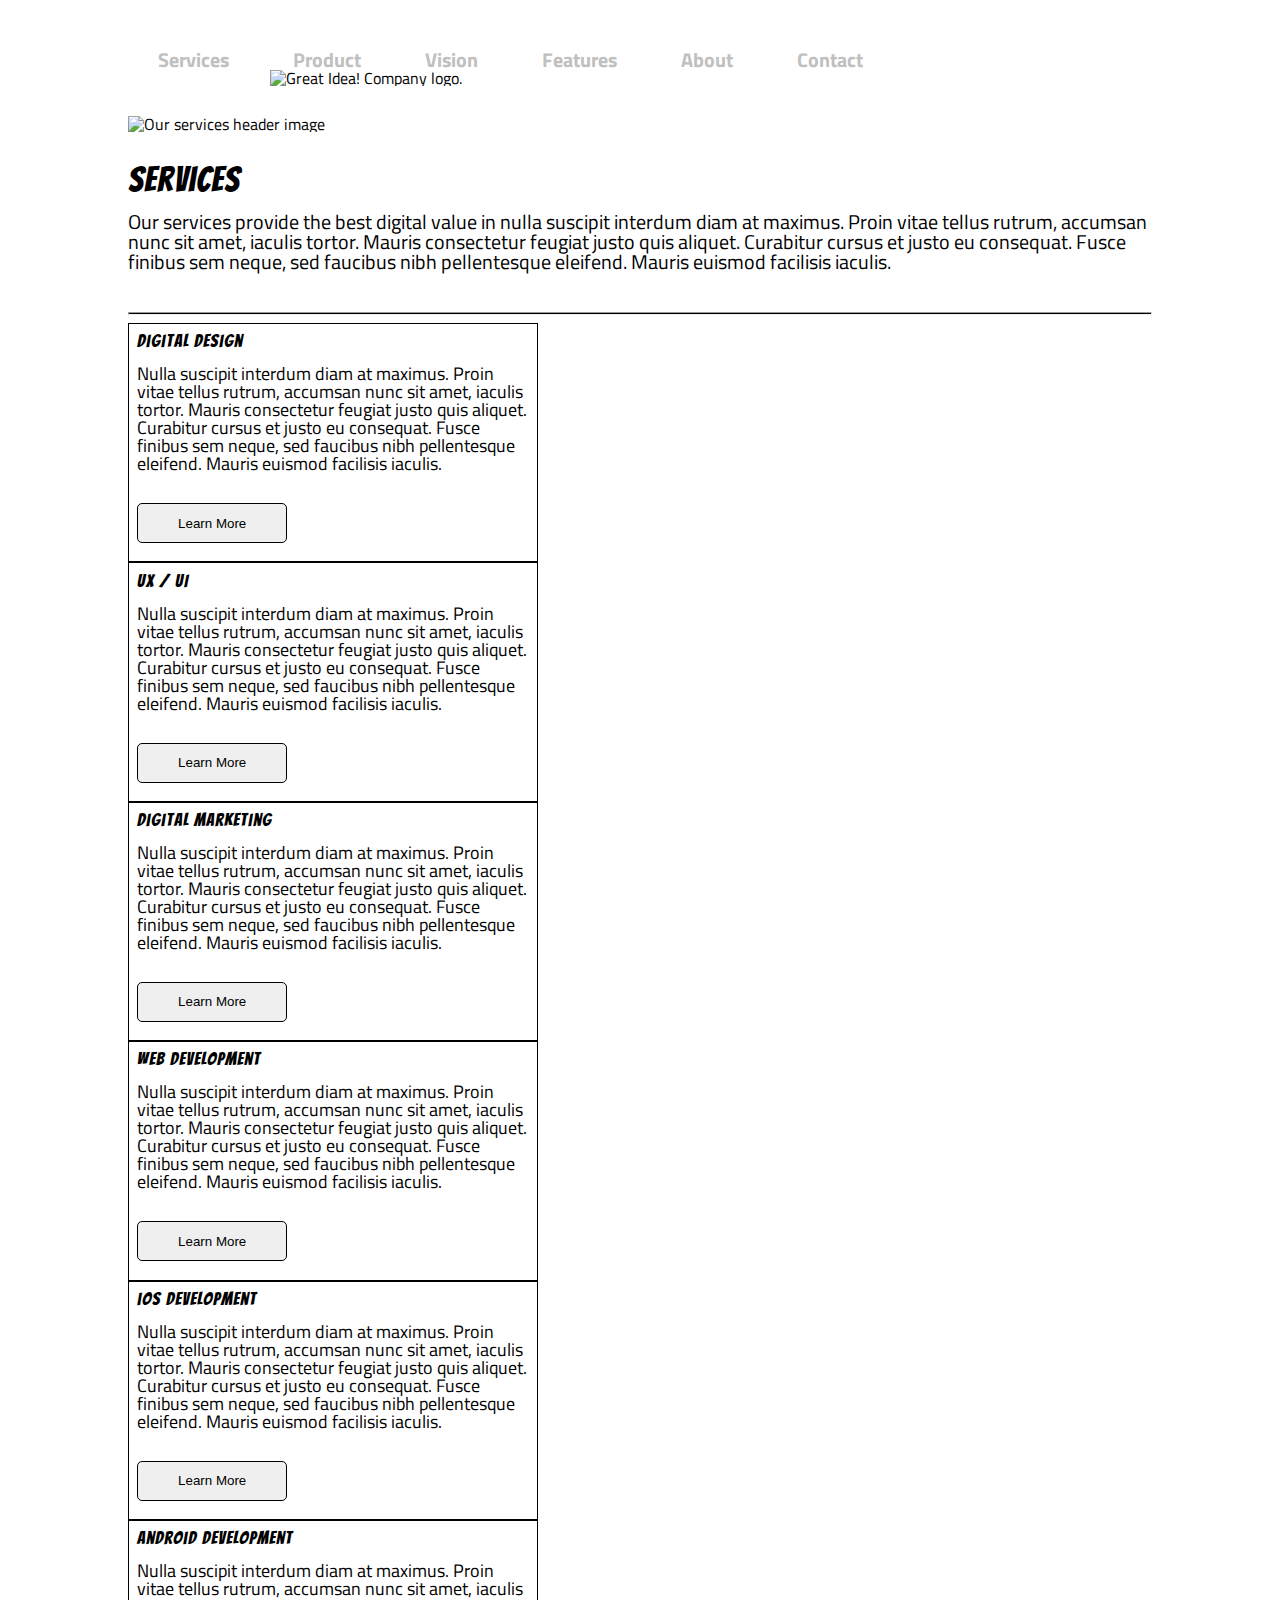
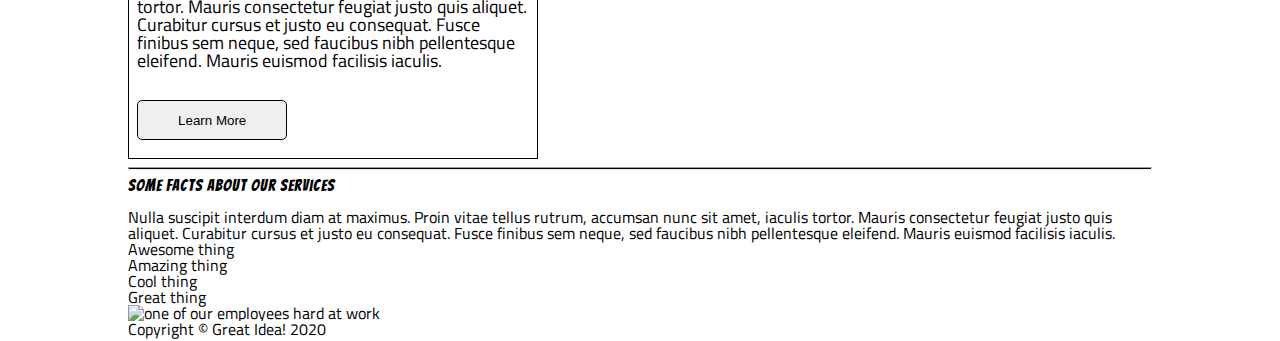
==== great-idea/services.html @ 564d316a "started services page, needs some improvements" ====
<!doctype html>

<html lang="en">

<head>
  <meta charset="utf-8">

  <title>Great Idea! - Services</title>

  <link href="https://fonts.googleapis.com/css?family=Bangers|Titillium+Web" rel="stylesheet">
  <link rel="stylesheet" href="css/services.css">

  <!--[if lt IE 9]>
    <script src="https://cdnjs.cloudflare.com/ajax/libs/html5shiv/3.7.3/html5shiv.js"></script>
  <![endif]-->
</head>

<body>
  <div class="container">
    <header>

      <head>
        <nav class="navbar">
          <nav class="navbar">
            <div class="nav-links">
              <a class="nav-item" href="#services">Services</a>
              <a class="nav-item" href="#product">Product</a>
              <a class="nav-item" href="#vision">Vision</a>
              <a class="nav-item" href="#features">Features</a>
              <a class="nav-item" href="#about">About</a>
              <a class="nav-item" href="#contact">Contact</a>
            </div>
            <img class="logo" src="img/logo.png" alt="Great Idea! Company logo.">
          </nav>
        </nav>
      </head>

      <main>
        <div class="main-picture">
          <img class="services-header-img" src="img/services-header.jpg" alt="Our services header image">
        </div>

        <div class="presentation">
          <h1>Services</h1>
          <p>Our services provide the best digital value in nulla suscipit interdum diam at maximus. Proin vitae tellus
            rutrum, accumsan nunc sit amet, iaculis tortor. Mauris consectetur feugiat justo quis aliquet. Curabitur
            cursus et justo eu consequat. Fusce finibus sem neque, sed faucibus nibh pellentesque eleifend. Mauris
            euismod facilisis iaculis.
        </div>
      </main>
    </header>

    <hr>

    <section class="main-information">
      <div class="services">
        <div class="digital-design">
          <h2>Digital Design</h2>
          <p>Nulla suscipit interdum diam at maximus. Proin vitae tellus rutrum, accumsan nunc sit amet, iaculis tortor.
            Mauris consectetur feugiat justo quis aliquet. Curabitur cursus et justo eu consequat. Fusce finibus sem
            neque, sed faucibus nibh pellentesque
            eleifend. Mauris euismod facilisis iaculis.</p>
          <button>Learn More</button>
        </div>

        <div class="ux-ui">
          <h2>UX / UI</h2>
          <p>Nulla suscipit interdum diam at maximus. Proin vitae tellus rutrum, accumsan nunc sit amet, iaculis tortor.
            Mauris consectetur feugiat justo quis aliquet. Curabitur cursus et justo eu consequat. Fusce finibus sem
            neque, sed faucibus nibh pellentesque
            eleifend. Mauris euismod facilisis iaculis.</p>
          <button>Learn More</button>
        </div>

        <div class="digital-marketing">
          <h2>Digital Marketing</h2>
          <p>Nulla suscipit interdum diam at maximus. Proin vitae tellus rutrum, accumsan nunc sit amet, iaculis tortor.
            Mauris consectetur feugiat justo quis aliquet. Curabitur cursus et justo eu consequat. Fusce finibus sem
            neque, sed faucibus nibh pellentesque
            eleifend. Mauris euismod facilisis iaculis.</p>
          <button>Learn More</button>
        </div>

        <div class="web-development">
          <h2>Web Development</h2>
          <p>Nulla suscipit interdum diam at maximus. Proin vitae tellus rutrum, accumsan nunc sit amet, iaculis tortor.
            Mauris consectetur feugiat justo quis aliquet. Curabitur cursus et justo eu consequat. Fusce finibus sem
            neque, sed faucibus nibh pellentesque
            eleifend. Mauris euismod facilisis iaculis.</p>
          <button>Learn More</button>
        </div>

        <div class="ios-development">
          <h2>iOS Development</h2>
          <p>Nulla suscipit interdum diam at maximus. Proin vitae tellus rutrum, accumsan nunc sit amet, iaculis tortor.
            Mauris consectetur feugiat justo quis aliquet. Curabitur cursus et justo eu consequat. Fusce finibus sem
            neque, sed faucibus nibh pellentesque
            eleifend. Mauris euismod facilisis iaculis.</p>
          <button>Learn More</button>
        </div>

        <div class="android-development">
          <h2>Android Development</h2>
          <p>Nulla suscipit interdum diam at maximus. Proin vitae tellus rutrum, accumsan nunc sit amet, iaculis tortor.
            Mauris consectetur feugiat justo quis aliquet. Curabitur cursus et justo eu consequat. Fusce finibus sem
            neque, sed faucibus nibh pellentesque
            eleifend. Mauris euismod facilisis iaculis.</p>
          <button>Learn More</button>
        </div>
      </div>
    </section>
    <hr>

    <section class="more-info">
      <div class="facts">
        <h2>Some Facts About Our Services</h2>
        <p>Nulla suscipit interdum diam at maximus. Proin vitae tellus rutrum, accumsan nunc sit amet, iaculis tortor.
          Mauris consectetur feugiat justo quis aliquet. Curabitur cursus et justo eu consequat. Fusce finibus sem
          neque, sed faucibus nibh pellentesque
          eleifend. Mauris euismod facilisis iaculis.</p>
        <ol>
          <li>Awesome thing</li>
          <li>Amazing thing</li>
          <li>Cool thing</li>
          <li>Great thing</li>
        </ol>
      </div>
      <img class="services-info-img" src="img/services-info.png" alt="one of our employees hard at work">
    </section>

    <footer>
      <p class="copyright">Copyright &copy; Great Idea! 2020</p>
    </footer>

  </div>

</body>

</html>
---- great-idea/css/services.css ----
/* http://meyerweb.com/eric/tools/css/reset/ 
   v2.0 | 20110126
   License: none (public domain)
*/

html, body, div, span, applet, object, iframe,
h1, h2, h3, h4, h5, h6, p, blockquote, pre,
a, abbr, acronym, address, big, cite, code,
del, dfn, em, img, ins, kbd, q, s, samp,
small, strike, strong, sub, sup, tt, var,
b, u, i, center,
dl, dt, dd, ol, ul, li,
fieldset, form, label, legend,
table, caption, tbody, tfoot, thead, tr, th, td,
article, aside, canvas, details, embed, 
figure, figcaption, footer, header, hgroup, 
menu, nav, output, ruby, section, summary,
time, mark, audio, video {
	margin: 0;
	padding: 0;
	border: 0;
	font-size: 100%;
	font: inherit;
	vertical-align: baseline;
}
/* HTML5 display-role reset for older browsers */
article, aside, details, figcaption, figure, 
footer, header, hgroup, menu, nav, section {
	display: block;
}
body {
	line-height: 1;
}
ol, ul {
	list-style: none;
}
blockquote, q {
	quotes: none;
}
blockquote:before, blockquote:after,
q:before, q:after {
	content: '';
	content: none;
}
table {
	border-collapse: collapse;
	border-spacing: 0;
}

/* Set every element's box-sizing to border-box */
* {
    box-sizing: border-box;
}

html, body {
    height: 100%;
    font-family: 'Titillium Web', sans-serif;
}

h1, h2, h3, h4, h5 {
    font-family: 'Bangers', cursive;
    letter-spacing: 1px;
    margin-bottom: 15px;
}

/* Copy and paste your work from yesterday here and start to refactor into flexbox */

.container {
	width: 80%;
	margin: 50px auto;
}

/* Navbar Style */

nav.navbar {
	display: flex;
	justify-content: space-between;
	flex-flow: wrap;
}

nav.navbar .nav-links .nav-item{
	margin: 10px 30px;
	text-decoration: none;
	color: #C0C0C0;
	font-size: 20px;
	font-weight: bold;
}

nav.navbar .nav-links .nav-item:hover {
	color: #000000;
}

div.main-picture img.services-header-img{
    display: flex;
    width: 100%;
    margin: 30px 0;
}

nav.navbar img.logo {
    margin: 0 0 0 142px;
}
div.presentation{
    margin-bottom: 40px;
}
div.presentation h1{
    font-size: 35px;
}

div.presentation p{
    font-size: 20px;
}

hr {
	height: 3px;
	background-color: #000000;
}


section.main-information h2, section.main-information p {
    font-size: 18px;
}

.digital-design, .digital-marketing, .ux-ui, .web-development, .ios-development, .android-development {
    border: 1px solid #000000;
    padding: 2%;
}

section.main-information button {
    height: 40px;
    width: 150px;
    border-radius: 5px;
    border: 1px solid #000000;
    margin: 30px 0 10px 0;
}

div.services {
    display: flex;
    flex-flow: row wrap;
    width: 40%;
}
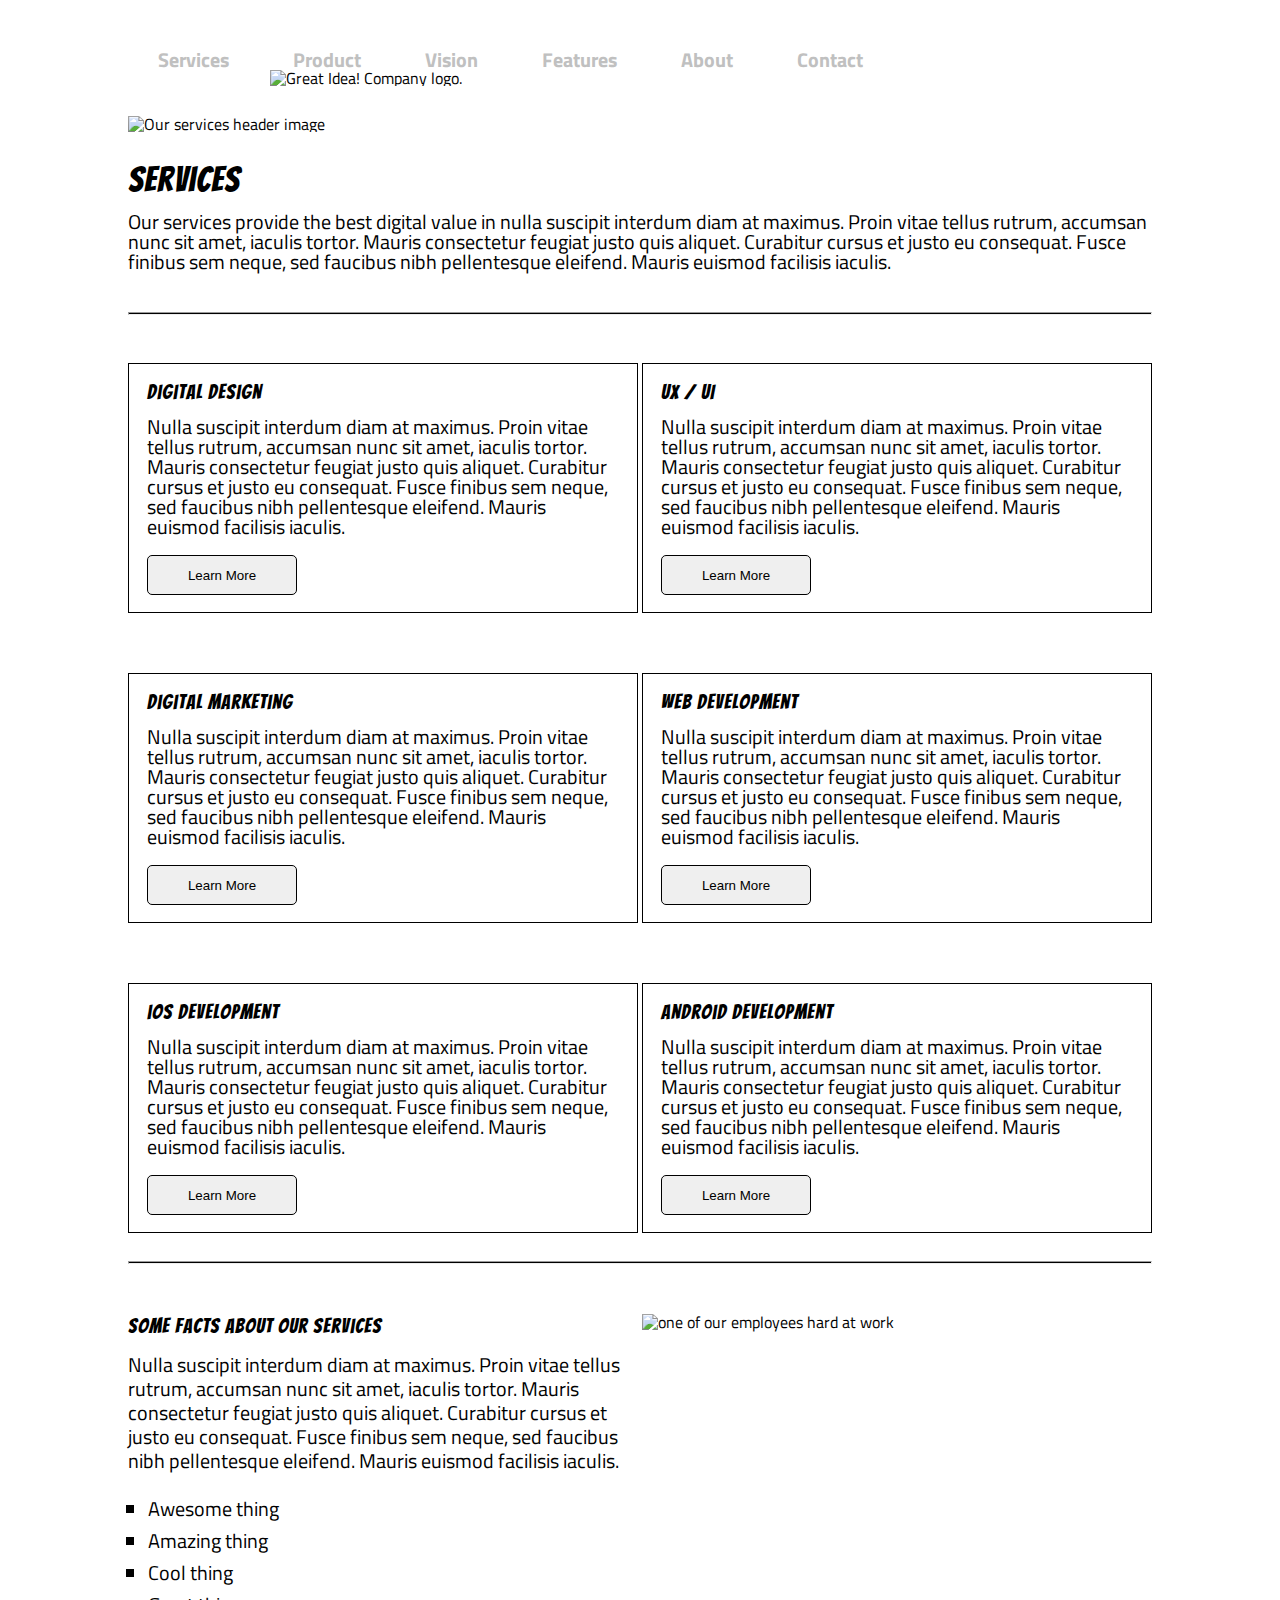
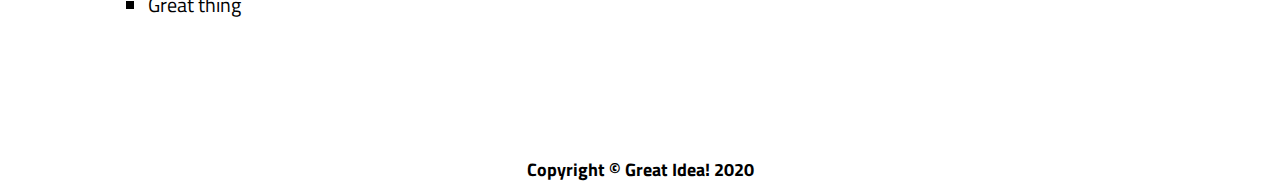
==== commit ef0a786e: "services page is complete" ====
--- a/great-idea/services.html
+++ b/great-idea/services.html
@@ -23,11 +23,11 @@
         <nav class="navbar">
           <nav class="navbar">
             <div class="nav-links">
-              <a class="nav-item" href="#services">Services</a>
+              <a class="nav-item" href="./services.html">Services</a>
               <a class="nav-item" href="#product">Product</a>
               <a class="nav-item" href="#vision">Vision</a>
               <a class="nav-item" href="#features">Features</a>
-              <a class="nav-item" href="#about">About</a>
+              <a class="nav-item" href="./index.html">About</a>
               <a class="nav-item" href="#contact">Contact</a>
             </div>
             <img class="logo" src="img/logo.png" alt="Great Idea! Company logo.">
--- a/great-idea/css/services.css
+++ b/great-idea/css/services.css
@@ -97,7 +97,8 @@
 }
 
 nav.navbar img.logo {
-    margin: 0 0 0 142px;
+	margin: 0 0 0 142px;
+	/* width: 20%; */
 }
 div.presentation{
     margin-bottom: 40px;
@@ -117,12 +118,16 @@
 
 
 section.main-information h2, section.main-information p {
-    font-size: 18px;
+    font-size: 20px;
 }
 
 .digital-design, .digital-marketing, .ux-ui, .web-development, .ios-development, .android-development {
     border: 1px solid #000000;
-    padding: 2%;
+	/* padding: 2%; */
+	height: 250px;
+	width: 510px;
+	margin: 40px 0 20px 0;
+	padding: 18px;
 }
 
 section.main-information button {
@@ -130,11 +135,53 @@
     width: 150px;
     border-radius: 5px;
     border: 1px solid #000000;
-    margin: 30px 0 10px 0;
+    margin: 18px 0 15px 0;
 }
+
+section.main-information button:hover {
+	background: #000000;
+	color: #ffffff;
+}
+
 
 div.services {
     display: flex;
-    flex-flow: row wrap;
-    width: 40%;
+	flex-flow: row wrap;
+	/* width: 50%; */
+	justify-content: space-between;
+}
+
+/* Section: "More-Info" */
+
+section.more-info {
+	display: flex;
+	justify-content: space-between;
+	margin: 50px 0 70px 0;
+}
+
+section.more-info div.facts {
+	width: 500px;
+}
+
+section.more-info div.facts h2, section.more-info div.facts p {
+	font-size: 20px;
+	line-height: 1.5rem;
+}
+
+section.more-info div.facts ol {
+	list-style: square;
+	font-size: 20px;
+	margin: 20px;
+	line-height: 2rem;
+}
+
+section.more-info img.services-info-img {
+	width: 510px;
+}
+
+footer p.copyright {
+	text-align: center;
+	font-size: 18px;
+	font-weight: bold;
+	margin: 120px 0 80px 0;
 }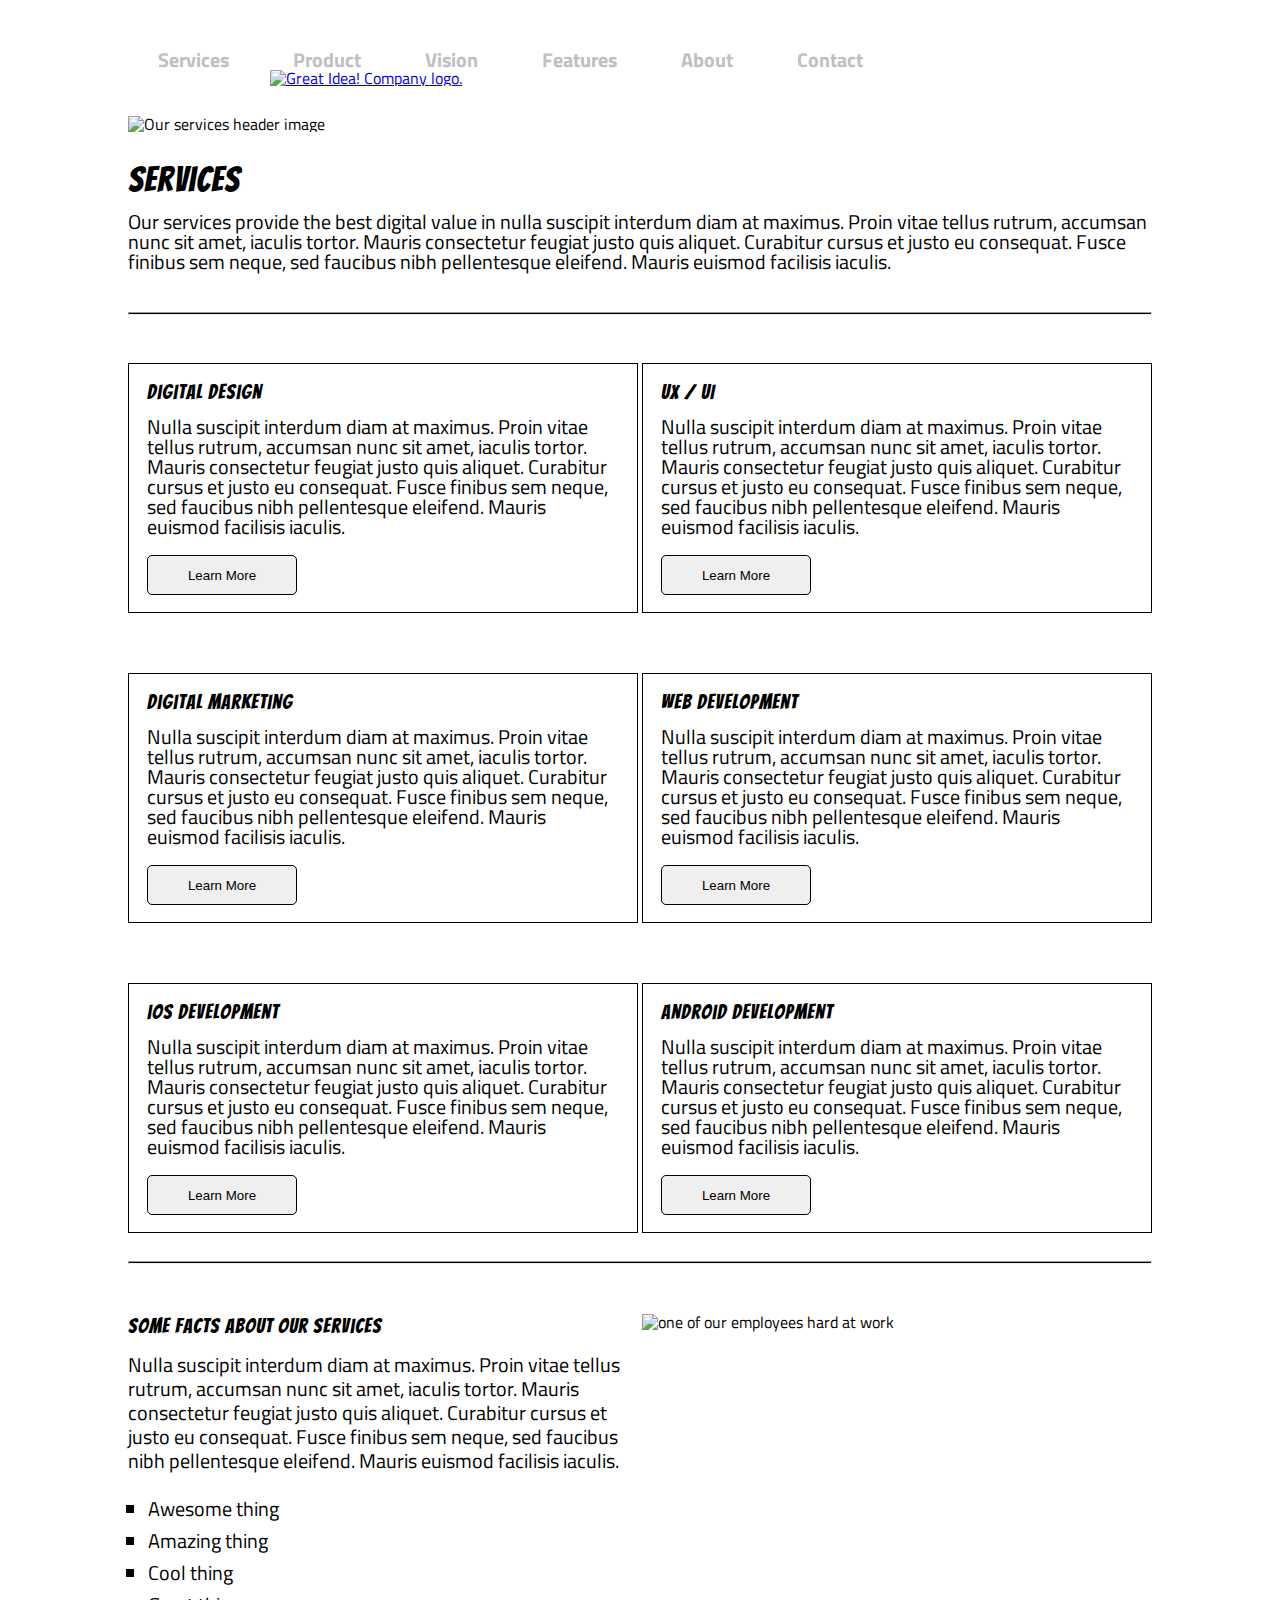
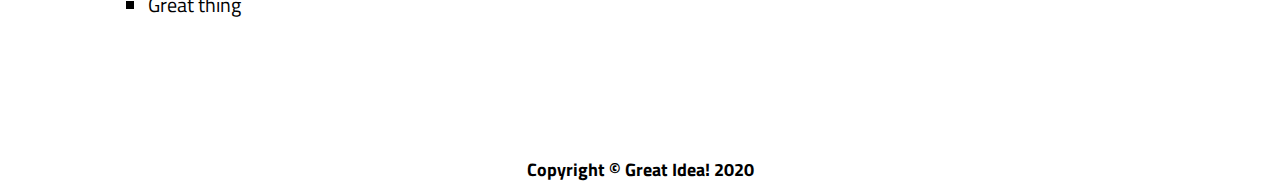
==== commit cbeb2b3f: "connected index.html to logo" ====
--- a/great-idea/services.html
+++ b/great-idea/services.html
@@ -27,10 +27,10 @@
               <a class="nav-item" href="#product">Product</a>
               <a class="nav-item" href="#vision">Vision</a>
               <a class="nav-item" href="#features">Features</a>
-              <a class="nav-item" href="./index.html">About</a>
+              <a class="nav-item" href="#about">About</a>
               <a class="nav-item" href="#contact">Contact</a>
             </div>
-            <img class="logo" src="img/logo.png" alt="Great Idea! Company logo.">
+           <a href="./index.html"><img class="logo" src="img/logo.png" alt="Great Idea! Company logo."></a>
           </nav>
         </nav>
       </head>
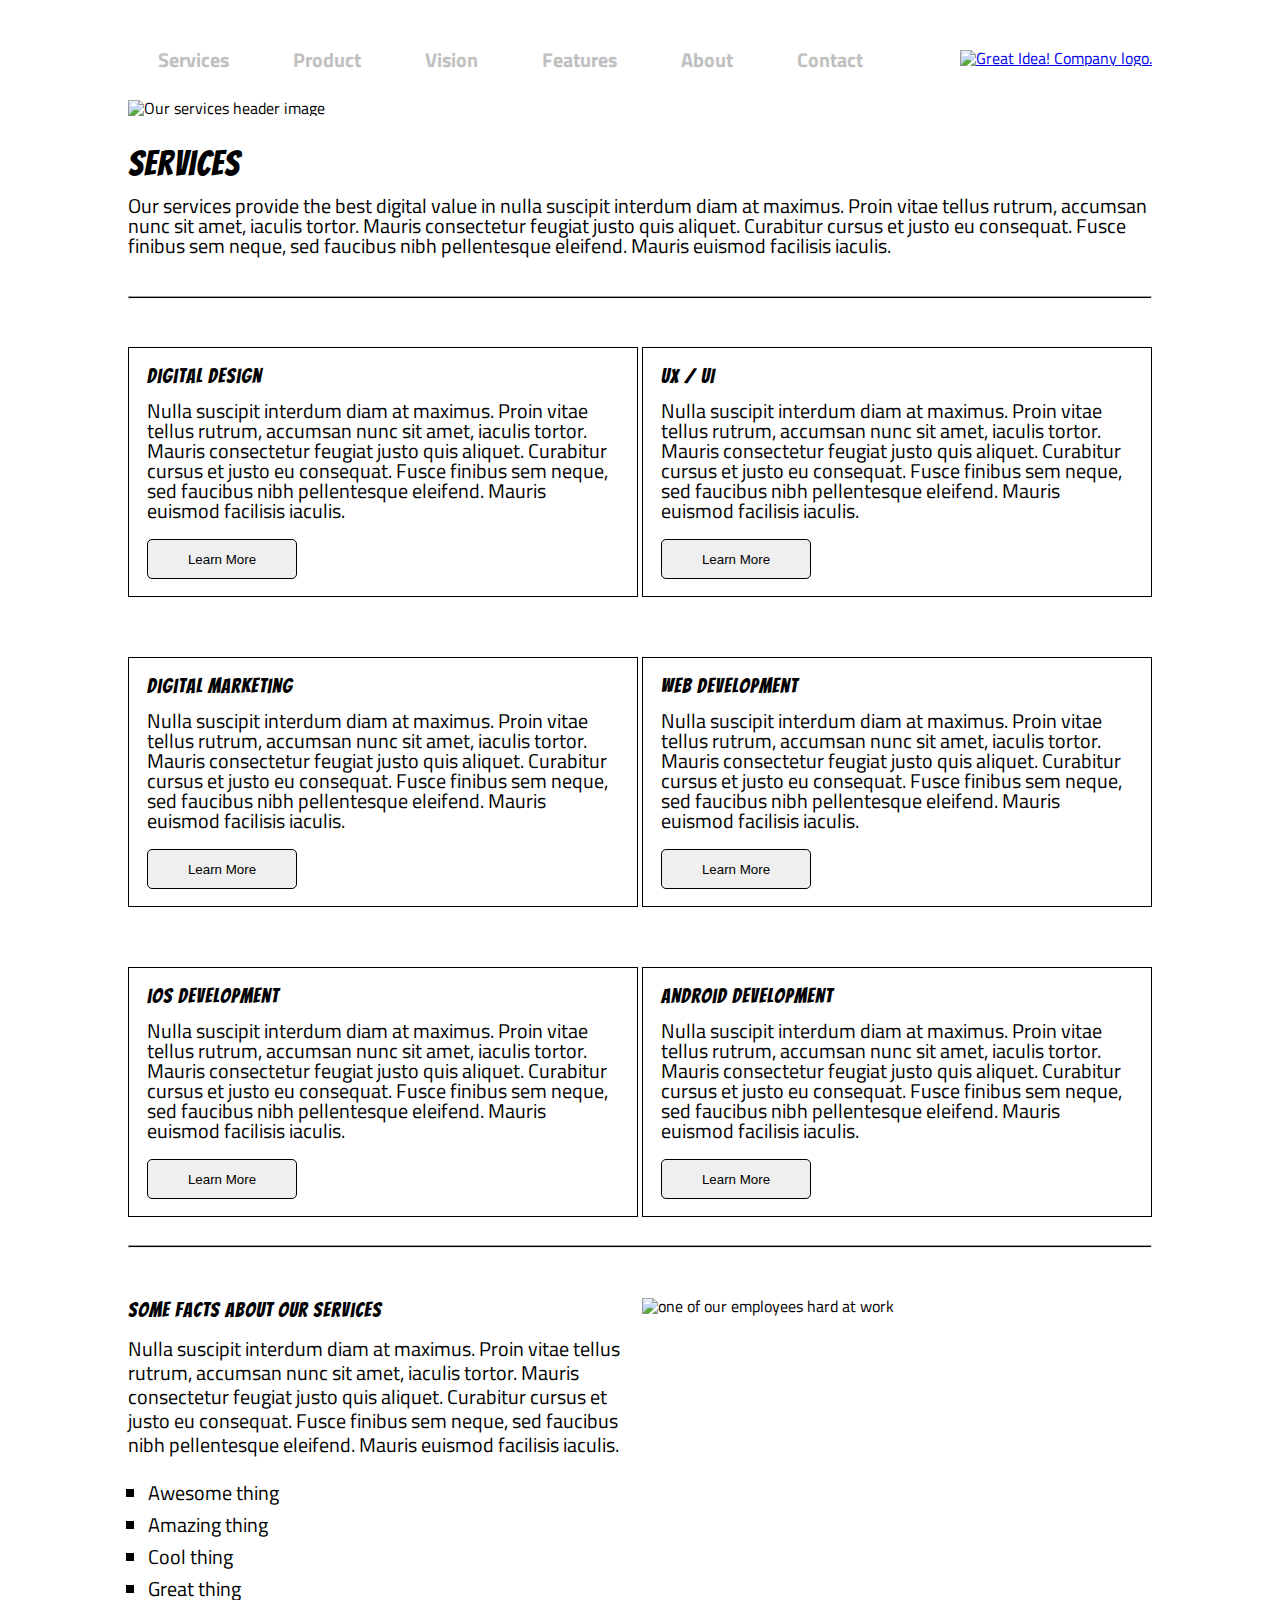
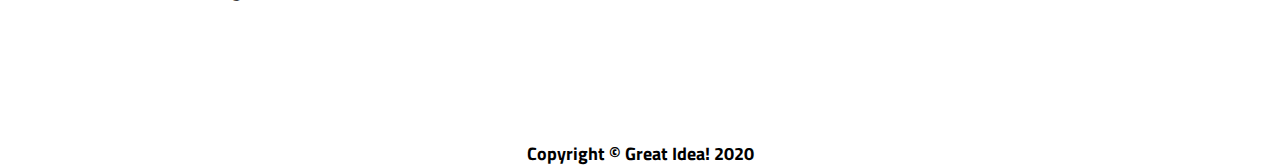
==== commit 601d1a43: "fixed logo" ====
--- a/great-idea/services.html
+++ b/great-idea/services.html
@@ -20,19 +20,19 @@
     <header>
 
       <head>
+
         <nav class="navbar">
-          <nav class="navbar">
-            <div class="nav-links">
-              <a class="nav-item" href="./services.html">Services</a>
-              <a class="nav-item" href="#product">Product</a>
-              <a class="nav-item" href="#vision">Vision</a>
-              <a class="nav-item" href="#features">Features</a>
-              <a class="nav-item" href="#about">About</a>
-              <a class="nav-item" href="#contact">Contact</a>
-            </div>
-           <a href="./index.html"><img class="logo" src="img/logo.png" alt="Great Idea! Company logo."></a>
-          </nav>
+          <div class="nav-links">
+            <a class="nav-item" href="./services.html">Services</a>
+            <a class="nav-item" href="#product">Product</a>
+            <a class="nav-item" href="#vision">Vision</a>
+            <a class="nav-item" href="#features">Features</a>
+            <a class="nav-item" href="#about">About</a>
+            <a class="nav-item" href="#contact">Contact</a>
+          </div>
+          <a href="./index.html"><img class="logo" src="img/logo.png" alt="Great Idea! Company logo."></a>
         </nav>
+
       </head>
 
       <main>
--- a/great-idea/css/services.css
+++ b/great-idea/css/services.css
@@ -96,10 +96,10 @@
     margin: 30px 0;
 }
 
-nav.navbar img.logo {
+/* nav.navbar img.logo {
 	margin: 0 0 0 142px;
-	/* width: 20%; */
-}
+	/* width: 20%; */ 
+	
 div.presentation{
     margin-bottom: 40px;
 }
